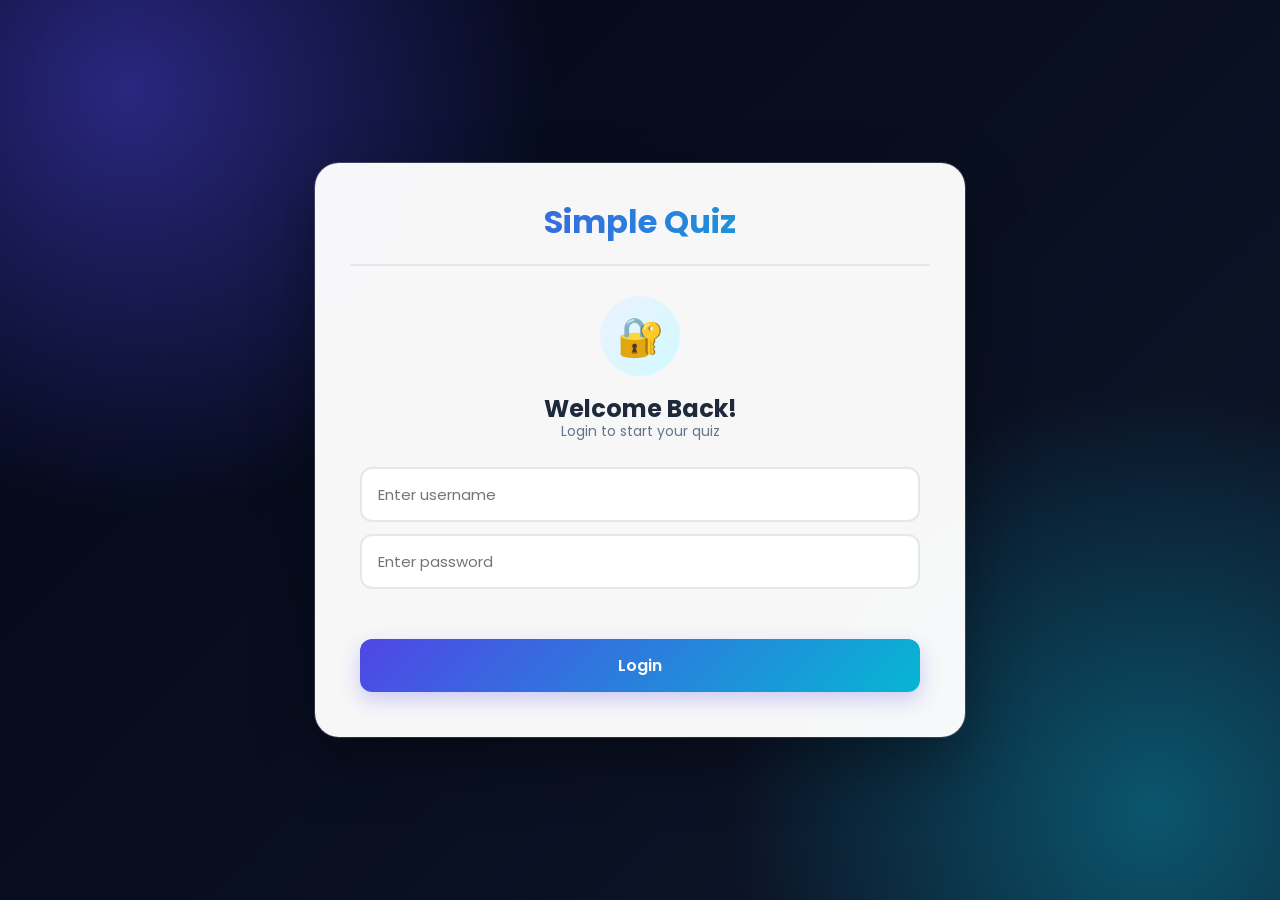
==== quiz.html @ 86ed5920 "Add files via upload" ====
<!DOCTYPE html>
<html lang="en">

<head>

    <meta charset="UTF-8">

    <meta
        name="viewport"
        content="width=device-width, initial-scale=1.0"
    >

    <meta
        name="theme-color"
        content="#4f46e5"
    >

    <title>Simple Quiz - Quiz</title>

    <link rel="stylesheet" href="style.css">

</head>

<body>

    <main class="app">

        <h1>Simple Quiz</h1>

        <div class="quiz">

            <div class="quiz-top">

                <span id="subject-name">
                    Quiz
                </span>

                <div id="timer">
                    ⏱ 15 sec
                </div>

            </div>

            <h2 id="question">
                Question goes here
            </h2>

            <div id="answer-buttons"></div>

            <button id="next-btn">
                Next
            </button>

            <button id="back-subject-btn">
                Back to Subjects
            </button>

        </div>

    </main>

    <script src="scripts.js"></script>

</body>

</html>
---- style.css ----
@import url('https://fonts.googleapis.com/css2?family=Poppins:wght@400;500;600;700&display=swap');

* {
    margin: 0;
    padding: 0;
    box-sizing: border-box;
}

html {
    scroll-behavior: smooth;
}

body {
    min-height: 100vh;

    display: flex;
    justify-content: center;
    align-items: center;

    padding: 20px;

    font-family: 'Poppins', sans-serif;

    background:
        radial-gradient(
            circle at 10% 10%,
            rgba(79, 70, 229, 0.5),
            transparent 30%
        ),
        radial-gradient(
            circle at 90% 90%,
            rgba(6, 182, 212, 0.4),
            transparent 30%
        ),
        linear-gradient(
            135deg,
            #020617,
            #0f172a
        );

    color: #1e293b;
}


/* ======================================================
   MAIN APP
====================================================== */

.app {
    width: 100%;
    max-width: 650px;

    padding: 35px;

    background: rgba(255, 255, 255, 0.97);

    border-radius: 24px;

    box-shadow:
        0 25px 60px rgba(0, 0, 0, 0.35),
        0 0 0 1px rgba(255, 255, 255, 0.2);

    backdrop-filter: blur(15px);

    animation: appAppear 0.6s ease;
}

@keyframes appAppear {

    from {
        opacity: 0;
        transform: translateY(25px) scale(0.97);
    }

    to {
        opacity: 1;
        transform: translateY(0) scale(1);
    }
}


/* ======================================================
   HEADER
====================================================== */

.app h1 {
    font-size: 32px;
    font-weight: 700;

    text-align: center;

    background: linear-gradient(
        90deg,
        #4f46e5,
        #06b6d4
    );

    background-clip: text;
    -webkit-background-clip: text;
    -webkit-text-fill-color: transparent;

    padding-bottom: 18px;

    border-bottom: 2px solid #e2e8f0;
}


/* ======================================================
   SUBTITLE
====================================================== */

.subtitle {
    text-align: center;

    color: #64748b;

    font-size: 14px;

    margin-top: -10px;
    margin-bottom: 25px;
}


/* ======================================================
   LOGIN
====================================================== */

#login-container {
    padding: 30px 10px 10px;

    text-align: center;
}

.login-icon {
    width: 80px;
    height: 80px;

    display: flex;
    align-items: center;
    justify-content: center;

    margin: 0 auto 15px;

    border-radius: 50%;

    background: linear-gradient(
        135deg,
        #eef2ff,
        #cffafe
    );

    font-size: 38px;

    animation: loginAppear 0.6s ease;
}

@keyframes loginAppear {

    from {
        opacity: 0;
        transform: scale(0.8);
    }

    to {
        opacity: 1;
        transform: scale(1);
    }
}

#login-container h2 {
    color: #1e293b;

    font-size: 24px;

    margin-bottom: 5px;
}

#username,
#password {
    display: block;

    width: 100%;

    padding: 14px 16px;

    margin: 12px 0;

    border: 2px solid #e2e8f0;

    border-radius: 12px;

    outline: none;

    font-family: inherit;

    font-size: 15px;

    color: #334155;

    transition: 0.25s ease;
}

#username:focus,
#password:focus {
    border-color: #6366f1;

    box-shadow:
        0 0 0 4px rgba(99, 102, 241, 0.1);
}

#login-btn {
    width: 100%;

    border: none;

    border-radius: 12px;

    padding: 14px;

    margin-top: 10px;

    color: white;

    font-family: inherit;

    font-size: 16px;

    font-weight: 600;

    cursor: pointer;

    background: linear-gradient(
        135deg,
        #4f46e5,
        #06b6d4
    );

    box-shadow:
        0 8px 20px rgba(79, 70, 229, 0.25);

    transition: 0.25s ease;
}

#login-btn:hover {
    transform: translateY(-2px);

    box-shadow:
        0 12px 25px rgba(79, 70, 229, 0.35);
}

#login-btn:active {
    transform: scale(0.98);
}

#login-error {
    min-height: 20px;

    color: #dc2626;

    font-size: 13px;

    margin: 8px 0;
}


/* ======================================================
   SUBJECTS
====================================================== */

#subject-container {
    padding: 25px 0 5px;
}

.subject-header {
    text-align: center;
}

.subject-icon {
    width: 75px;
    height: 75px;

    display: flex;
    align-items: center;
    justify-content: center;

    margin: 0 auto 15px;

    border-radius: 50%;

    background: linear-gradient(
        135deg,
        #eef2ff,
        #cffafe
    );

    font-size: 36px;
}

#subject-container h2 {
    font-size: 22px;

    color: #334155;

    margin-bottom: 10px;
}

.subject-btn {
    position: relative;

    display: block;

    width: 100%;

    border: none;

    border-radius: 14px;

    padding: 17px 20px;

    margin: 14px 0;

    font-family: inherit;

    font-size: 16px;

    font-weight: 600;

    text-align: left;

    color: white;

    background: linear-gradient(
        135deg,
        #4f46e5,
        #06b6d4
    );

    cursor: pointer;

    box-shadow:
        0 8px 20px rgba(79, 70, 229, 0.25);

    transition: all 0.25s ease;
}

.subject-btn::after {
    content: "→";

    position: absolute;

    right: 20px;

    font-size: 20px;

    opacity: 0;

    transition: 0.25s;
}

.subject-btn:hover {
    transform: translateY(-3px);

    box-shadow:
        0 12px 25px rgba(79, 70, 229, 0.35);
}

.subject-btn:hover::after {
    opacity: 1;
}

.subject-btn:active {
    transform: scale(0.98);
}


/* ======================================================
   QUIZ
====================================================== */

.quiz {
    padding: 25px 0 5px;
}

.quiz-top {
    display: flex;

    align-items: center;

    justify-content: space-between;

    gap: 15px;

    margin-bottom: 15px;
}

#subject-name {
    color: #6366f1;

    font-size: 14px;

    font-weight: 700;

    background: #eef2ff;

    padding: 7px 12px;

    border-radius: 50px;
}

.quiz h2 {
    font-size: 20px;

    line-height: 1.5;

    color: #1e293b;

    margin: 18px 0 20px;
}


/* ======================================================
   TIMER
====================================================== */

#timer {
    display: inline-flex;

    align-items: center;

    justify-content: center;

    padding: 7px 14px;

    border-radius: 50px;

    background: #eef2ff;

    color: #4f46e5;

    font-size: 14px;

    font-weight: 600;

    white-space: nowrap;

    box-shadow:
        inset 0 0 0 1px #c7d2fe;

    transition: 0.3s;
}

.timer-warning {
    color: #dc2626 !important;

    background: #fee2e2 !important;

    box-shadow:
        inset 0 0 0 1px #fecaca !important;

    animation: timerPulse 0.8s infinite;
}

@keyframes timerPulse {

    50% {
        transform: scale(1.05);
    }
}


/* ======================================================
   ANSWERS
====================================================== */

#answer-buttons {
    display: flex;

    flex-direction: column;

    gap: 12px;
}

.btn {
    width: 100%;

    background: #ffffff;

    color: #334155;

    font-family: inherit;

    font-size: 15px;

    font-weight: 500;

    border: 2px solid #e2e8f0;

    padding: 14px 16px;

    text-align: left;

    border-radius: 12px;

    cursor: pointer;

    transition: all 0.25s ease;
}

.btn:hover:not(:disabled) {
    border-color: #6366f1;

    background: #f5f7ff;

    transform: translateX(5px);

    box-shadow:
        0 5px 15px rgba(99, 102, 241, 0.12);
}

.btn:active:not(:disabled) {
    transform: scale(0.99);
}

.btn:disabled {
    cursor: not-allowed;
}


/* ======================================================
   CORRECT / WRONG
====================================================== */

.btn.correct {
    background: #dcfce7;

    color: #166534;

    border-color: #22c55e;

    animation: correctAnswer 0.35s ease;
}

.btn.incorrect {
    background: #fee2e2;

    color: #991b1b;

    border-color: #ef4444;

    animation: wrongAnswer 0.35s ease;
}

@keyframes correctAnswer {

    0% {
        transform: scale(1);
    }

    50% {
        transform: scale(1.02);
    }

    100% {
        transform: scale(1);
    }
}

@keyframes wrongAnswer {

    0%,
    100% {
        transform: translateX(0);
    }

    25% {
        transform: translateX(-5px);
    }

    75% {
        transform: translateX(5px);
    }
}


/* ======================================================
   BUTTONS
====================================================== */

#next-btn,
#back-subject-btn {
    width: 100%;

    border: none;

    border-radius: 12px;

    padding: 13px;

    margin-top: 15px;

    font-family: inherit;

    font-size: 15px;

    font-weight: 600;

    cursor: pointer;

    transition: all 0.25s ease;
}

#next-btn {
    display: none;

    color: white;

    background: linear-gradient(
        135deg,
        #4f46e5,
        #06b6d4
    );

    box-shadow:
        0 8px 20px rgba(79, 70, 229, 0.3);
}

#next-btn:hover {
    transform: translateY(-2px);
}

#back-subject-btn {
    color: #475569;

    background: white;

    border: 2px solid #e2e8f0;
}

#back-subject-btn:hover {
    color: #4f46e5;

    border-color: #6366f1;
}


/* ======================================================
   LOGOUT
====================================================== */

#logout-btn {
    width: 100%;

    border: 2px solid #e2e8f0;

    border-radius: 12px;

    padding: 12px;

    margin-top: 20px;

    background: white;

    color: #475569;

    font-family: inherit;

    font-size: 14px;

    font-weight: 600;

    cursor: pointer;

    transition: 0.25s ease;
}

#logout-btn:hover {
    border-color: #6366f1;

    color: #4f46e5;
}


/* ======================================================
   SCORE CARD
====================================================== */

#question {
    text-align: left;
}

.score-card {
    text-align: center;

    padding: 25px 10px;
}

.score-icon {
    width: 80px;
    height: 80px;

    display: flex;

    justify-content: center;

    align-items: center;

    margin: 0 auto 15px;

    border-radius: 50%;

    background: linear-gradient(
        135deg,
        #eef2ff,
        #cffafe
    );

    font-size: 40px;

    animation: trophy 0.8s ease;
}

@keyframes trophy {

    0% {
        transform: scale(0);
    }

    70% {
        transform: scale(1.15);
    }

    100% {
        transform: scale(1);
    }
}

.score-card h2 {
    text-align: center;

    font-size: 22px;

    margin: 10px 0;

    color: #1e293b;
}

.score-number {
    font-size: 55px;

    font-weight: 700;

    background: linear-gradient(
        90deg,
        #4f46e5,
        #06b6d4
    );

    background-clip: text;

    -webkit-background-clip: text;

    -webkit-text-fill-color: transparent;

    margin: 10px 0;
}

.score-number span {
    font-size: 25px;

    color: #94a3b8;

    -webkit-text-fill-color: #94a3b8;
}

.score-card p {
    color: #64748b;

    font-size: 14px;
}


/* ======================================================
   TABLET
====================================================== */

@media (max-width: 768px) {

    body {
        padding: 15px;
    }

    .app {
        max-width: 600px;

        padding: 28px;
    }
}


/* ======================================================
   MOBILE
====================================================== */

@media (max-width: 600px) {

    body {
        min-height: 100dvh;

        padding: 10px;

        align-items: flex-start;
    }

    .app {
        width: 100%;

        margin: auto 0;

        padding: 22px 17px;

        border-radius: 20px;
    }

    .app h1 {
        font-size: 26px;

        padding-bottom: 14px;
    }

    .subtitle {
        font-size: 13px;

        margin-bottom: 20px;
    }

    #login-container {
        padding: 25px 3px 5px;
    }

    .login-icon,
    .subject-icon {
        width: 70px;
        height: 70px;

        font-size: 32px;
    }

    #login-container h2 {
        font-size: 21px;
    }

    #username,
    #password {
        padding: 13px;

        font-size: 14px;
    }

    .subject-btn {
        padding: 16px;

        font-size: 15px;

        margin: 12px 0;
    }

    .quiz {
        padding-top: 18px;
    }

    .quiz-top {
        align-items: flex-start;

        flex-direction: column;

        gap: 10px;
    }

    #subject-name {
        font-size: 12px;
    }

    #timer {
        font-size: 13px;

        padding: 7px 12px;
    }

    .quiz h2 {
        font-size: 18px;

        line-height: 1.45;

        margin: 15px 0;
    }

    .btn {
        padding: 13px;

        font-size: 14px;
    }

    #next-btn,
    #back-subject-btn {
        padding: 13px;
    }

    .score-card {
        padding: 20px 5px;
    }

    .score-icon {
        width: 70px;
        height: 70px;

        font-size: 34px;
    }

    .score-card h2 {
        font-size: 20px;
    }

    .score-number {
        font-size: 48px;
    }

    .score-number span {
        font-size: 22px;
    }
}


/* ======================================================
   VERY SMALL PHONES
====================================================== */

@media (max-width: 380px) {

    body {
        padding: 7px;
    }

    .app {
        padding: 18px 14px;

        border-radius: 17px;
    }

    .app h1 {
        font-size: 23px;
    }

    .quiz h2 {
        font-size: 17px;
    }

    .btn {
        font-size: 13px;

        padding: 12px;
    }

    .subject-btn {
        font-size: 14px;
    }
}
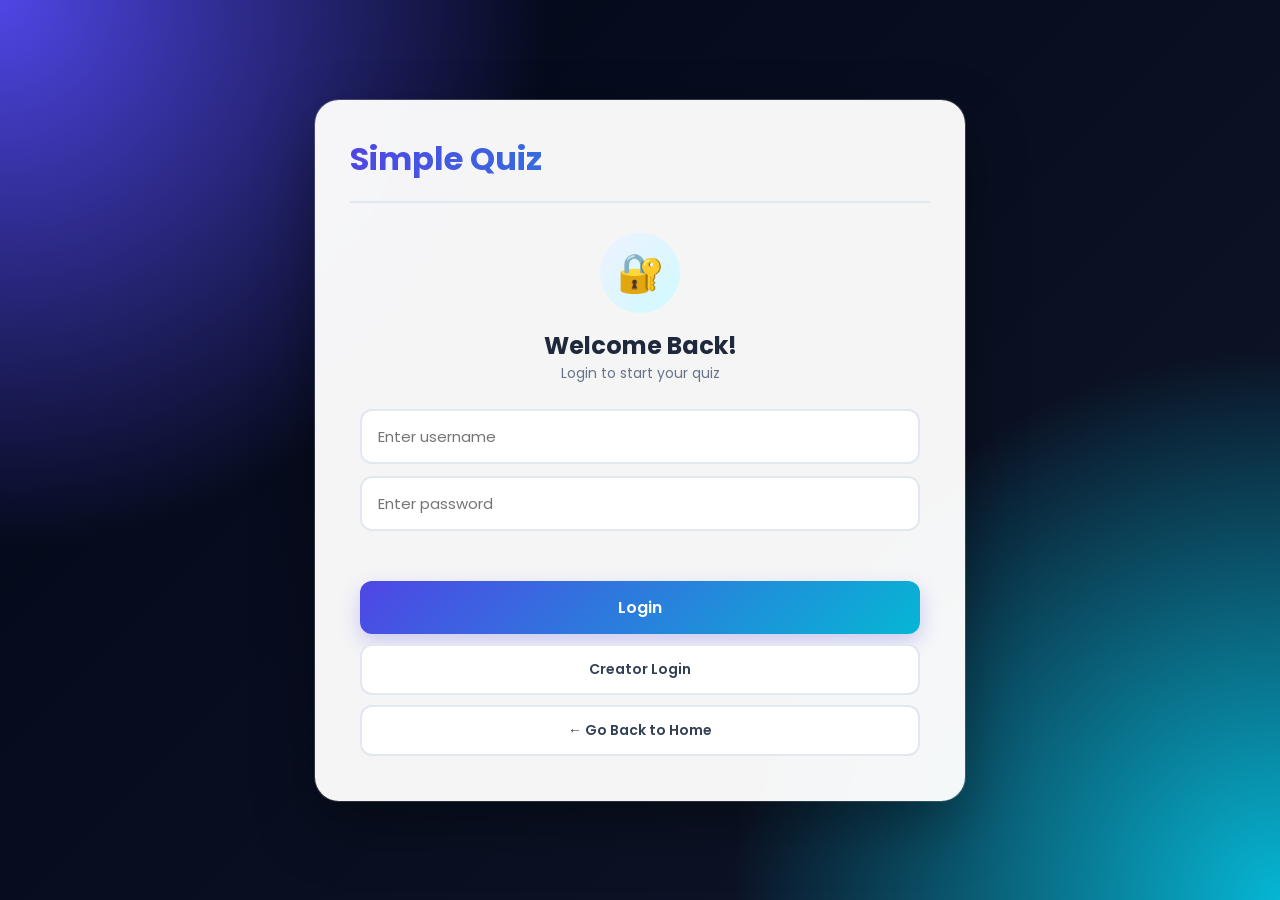
==== commit aea26f66: "updated homepage and login page" ====
--- a/quiz.html
+++ b/quiz.html
@@ -5,15 +5,8 @@
 
     <meta charset="UTF-8">
 
-    <meta
-        name="viewport"
-        content="width=device-width, initial-scale=1.0"
-    >
-
-    <meta
-        name="theme-color"
-        content="#4f46e5"
-    >
+    <meta name="viewport"
+        content="width=device-width, initial-scale=1.0">
 
     <title>Simple Quiz - Quiz</title>
 
@@ -23,9 +16,10 @@
 
 <body>
 
-    <main class="app">
+    <div class="app">
 
         <h1>Simple Quiz</h1>
+
 
         <div class="quiz">
 
@@ -36,28 +30,33 @@
                 </span>
 
                 <div id="timer">
-                    ⏱ 15 sec
+                    ⏱ Time: 15
                 </div>
 
             </div>
+
 
             <h2 id="question">
                 Question goes here
             </h2>
 
+
             <div id="answer-buttons"></div>
+
 
             <button id="next-btn">
                 Next
             </button>
 
+
             <button id="back-subject-btn">
-                Back to Subjects
+                ← Back to Subjects
             </button>
 
         </div>
 
-    </main>
+    </div>
+
 
     <script src="scripts.js"></script>
 
--- a/style.css
+++ b/style.css
@@ -1,14 +1,14 @@
 @import url('https://fonts.googleapis.com/css2?family=Poppins:wght@400;500;600;700&display=swap');
+
 
 * {
     margin: 0;
     padding: 0;
     box-sizing: border-box;
-}
-
-html {
-    scroll-behavior: smooth;
-}
+
+    font-family: 'Poppins', sans-serif;
+}
+
 
 body {
     min-height: 100vh;
@@ -19,19 +19,19 @@
 
     padding: 20px;
 
-    font-family: 'Poppins', sans-serif;
-
     background:
         radial-gradient(
-            circle at 10% 10%,
-            rgba(79, 70, 229, 0.5),
-            transparent 30%
+            circle at top left,
+            #4f46e5 0%,
+            transparent 35%
         ),
+
         radial-gradient(
-            circle at 90% 90%,
-            rgba(6, 182, 212, 0.4),
-            transparent 30%
+            circle at bottom right,
+            #06b6d4 0%,
+            transparent 35%
         ),
+
         linear-gradient(
             135deg,
             #020617,
@@ -47,35 +47,65 @@
 ====================================================== */
 
 .app {
+
+    background: rgba(
+        255,
+        255,
+        255,
+        0.96
+    );
+
     width: 100%;
+
     max-width: 650px;
 
     padding: 35px;
 
-    background: rgba(255, 255, 255, 0.97);
-
     border-radius: 24px;
 
     box-shadow:
-        0 25px 60px rgba(0, 0, 0, 0.35),
-        0 0 0 1px rgba(255, 255, 255, 0.2);
+        0 25px 60px rgba(
+            0,
+            0,
+            0,
+            0.35
+        ),
+
+        0 0 0 1px rgba(
+            255,
+            255,
+            255,
+            0.2
+        );
 
     backdrop-filter: blur(15px);
 
     animation: appAppear 0.6s ease;
 }
 
+
 @keyframes appAppear {
 
     from {
+
         opacity: 0;
-        transform: translateY(25px) scale(0.97);
+
+        transform:
+            translateY(25px)
+            scale(0.97);
+
     }
 
     to {
+
         opacity: 1;
-        transform: translateY(0) scale(1);
-    }
+
+        transform:
+            translateY(0)
+            scale(1);
+
+    }
+
 }
 
 
@@ -84,40 +114,376 @@
 ====================================================== */
 
 .app h1 {
+
     font-size: 32px;
+
     font-weight: 700;
 
+    background:
+        linear-gradient(
+            90deg,
+            #4f46e5,
+            #06b6d4
+        );
+
+    background-clip: text;
+
+    -webkit-background-clip: text;
+
+    -webkit-text-fill-color: transparent;
+
+    padding-bottom: 18px;
+
+    border-bottom:
+        2px solid #e2e8f0;
+}
+
+
+/* ======================================================
+   HOME PAGE
+====================================================== */
+
+.home-page {
+
+    width: 100%;
+
+    min-height: 100vh;
+
+    color: white;
+}
+
+
+/* HOME HEADER */
+
+.home-header {
+
+    width: 100%;
+
+    padding: 25px 5%;
+
+    display: flex;
+
+    justify-content: space-between;
+
+    align-items: center;
+}
+
+
+.logo {
+
+    font-size: 27px;
+
+    font-weight: 700;
+
+    background:
+        linear-gradient(
+            90deg,
+            #818cf8,
+            #22d3ee
+        );
+
+    background-clip: text;
+
+    -webkit-background-clip: text;
+
+    -webkit-text-fill-color: transparent;
+}
+
+
+.login-top-btn {
+
+    border: none;
+
+    padding: 11px 25px;
+
+    border-radius: 10px;
+
+    background: white;
+
+    color: #4f46e5;
+
+    font-size: 15px;
+
+    font-weight: 600;
+
+    cursor: pointer;
+
+    transition: 0.25s;
+}
+
+
+.login-top-btn:hover {
+
+    transform: translateY(-2px);
+
+    box-shadow:
+        0 8px 20px
+        rgba(0, 0, 0, 0.25);
+}
+
+
+/* HERO */
+
+.hero-section {
+
+    max-width: 1100px;
+
+    margin: auto;
+
+    padding:
+        60px 25px
+        80px;
+
     text-align: center;
-
-    background: linear-gradient(
-        90deg,
-        #4f46e5,
-        #06b6d4
-    );
+}
+
+
+.hero-content {
+
+    max-width: 750px;
+
+    margin: auto;
+}
+
+
+.home-icon {
+
+    width: 90px;
+
+    height: 90px;
+
+    display: flex;
+
+    align-items: center;
+
+    justify-content: center;
+
+    margin: 0 auto 25px;
+
+    border-radius: 50%;
+
+    background:
+        rgba(
+            255,
+            255,
+            255,
+            0.12
+        );
+
+    font-size: 45px;
+
+    box-shadow:
+        0 10px 30px
+        rgba(0, 0, 0, 0.2);
+}
+
+
+.hero-content h1 {
+
+    font-size: 48px;
+
+    margin-bottom: 20px;
+}
+
+
+.hero-content h1 span {
+
+    background:
+        linear-gradient(
+            90deg,
+            #818cf8,
+            #22d3ee
+        );
 
     background-clip: text;
+
     -webkit-background-clip: text;
+
     -webkit-text-fill-color: transparent;
-
-    padding-bottom: 18px;
-
-    border-bottom: 2px solid #e2e8f0;
+}
+
+
+.hero-content > p {
+
+    color: #cbd5e1;
+
+    line-height: 1.8;
+
+    font-size: 17px;
+
+    max-width: 650px;
+
+    margin:
+        0 auto
+        30px;
+}
+
+
+.start-btn {
+
+    border: none;
+
+    padding:
+        15px 35px;
+
+    border-radius: 12px;
+
+    color: white;
+
+    background:
+        linear-gradient(
+            135deg,
+            #4f46e5,
+            #06b6d4
+        );
+
+    font-size: 16px;
+
+    font-weight: 600;
+
+    cursor: pointer;
+
+    box-shadow:
+        0 10px 25px
+        rgba(
+            79,
+            70,
+            229,
+            0.35
+        );
+
+    transition: 0.25s;
+}
+
+
+.start-btn:hover {
+
+    transform:
+        translateY(-3px);
+
+    box-shadow:
+        0 15px 30px
+        rgba(
+            79,
+            70,
+            229,
+            0.45
+        );
 }
 
 
 /* ======================================================
-   SUBTITLE
+   ABOUT
 ====================================================== */
 
-.subtitle {
-    text-align: center;
-
-    color: #64748b;
-
-    font-size: 14px;
-
-    margin-top: -10px;
-    margin-bottom: 25px;
+.about-section {
+
+    margin-top: 100px;
+}
+
+
+.about-section h2 {
+
+    font-size: 30px;
+
+    margin-bottom: 15px;
+}
+
+
+.about-section > p {
+
+    color: #cbd5e1;
+
+    max-width: 700px;
+
+    margin:
+        0 auto 40px;
+
+    line-height: 1.8;
+}
+
+
+.features {
+
+    display: grid;
+
+    grid-template-columns:
+        repeat(
+            3,
+            1fr
+        );
+
+    gap: 20px;
+}
+
+
+.feature-card {
+
+    padding: 25px;
+
+    border-radius: 18px;
+
+    background:
+        rgba(
+            255,
+            255,
+            255,
+            0.08
+        );
+
+    border:
+        1px solid
+        rgba(
+            255,
+            255,
+            255,
+            0.1
+        );
+
+    backdrop-filter: blur(10px);
+
+    transition: 0.25s;
+}
+
+
+.feature-card:hover {
+
+    transform:
+        translateY(-5px);
+
+    background:
+        rgba(
+            255,
+            255,
+            255,
+            0.12
+        );
+}
+
+
+.feature-card > div {
+
+    font-size: 35px;
+
+    margin-bottom: 12px;
+}
+
+
+.feature-card h3 {
+
+    font-size: 17px;
+
+    margin-bottom: 10px;
+}
+
+
+.feature-card p {
+
+    color: #cbd5e1;
+
+    font-size: 13px;
+
+    line-height: 1.7;
 }
 
 
@@ -126,89 +492,140 @@
 ====================================================== */
 
 #login-container {
-    padding: 30px 10px 10px;
+
+    padding:
+        30px 10px 10px;
 
     text-align: center;
 }
 
+
 .login-icon {
+
     width: 80px;
+
     height: 80px;
 
     display: flex;
+
     align-items: center;
+
     justify-content: center;
 
-    margin: 0 auto 15px;
+    margin:
+        0 auto 15px;
 
     border-radius: 50%;
 
-    background: linear-gradient(
-        135deg,
-        #eef2ff,
-        #cffafe
-    );
+    background:
+        linear-gradient(
+            135deg,
+            #eef2ff,
+            #cffafe
+        );
 
     font-size: 38px;
 
-    animation: loginAppear 0.6s ease;
-}
+    animation:
+        loginAppear
+        0.6s ease;
+}
+
 
 @keyframes loginAppear {
 
     from {
+
         opacity: 0;
-        transform: scale(0.8);
+
+        transform:
+            scale(0.8);
+
     }
 
     to {
+
         opacity: 1;
-        transform: scale(1);
-    }
-}
+
+        transform:
+            scale(1);
+
+    }
+
+}
+
 
 #login-container h2 {
+
     color: #1e293b;
 
     font-size: 24px;
 
     margin-bottom: 5px;
 }
+
+
+.subtitle {
+
+    text-align: center;
+
+    color: #64748b;
+
+    font-size: 14px;
+
+    margin-top: -5px;
+
+    margin-bottom: 25px;
+}
+
 
 #username,
 #password {
+
     display: block;
 
     width: 100%;
 
-    padding: 14px 16px;
-
-    margin: 12px 0;
-
-    border: 2px solid #e2e8f0;
+    padding:
+        14px 16px;
+
+    margin:
+        12px 0;
+
+    border:
+        2px solid #e2e8f0;
 
     border-radius: 12px;
 
     outline: none;
 
-    font-family: inherit;
-
     font-size: 15px;
 
     color: #334155;
 
     transition: 0.25s ease;
 }
+
 
 #username:focus,
 #password:focus {
-    border-color: #6366f1;
+
+    border-color:
+        #6366f1;
 
     box-shadow:
-        0 0 0 4px rgba(99, 102, 241, 0.1);
-}
+        0 0 0 4px
+        rgba(
+            99,
+            102,
+            241,
+            0.10
+        );
+}
+
 
 #login-btn {
+
     width: 100%;
 
     border: none;
@@ -221,38 +638,104 @@
 
     color: white;
 
-    font-family: inherit;
-
     font-size: 16px;
 
     font-weight: 600;
 
     cursor: pointer;
 
-    background: linear-gradient(
-        135deg,
-        #4f46e5,
-        #06b6d4
-    );
+    background:
+        linear-gradient(
+            135deg,
+            #4f46e5,
+            #06b6d4
+        );
 
     box-shadow:
-        0 8px 20px rgba(79, 70, 229, 0.25);
+        0 8px 20px
+        rgba(
+            79,
+            70,
+            229,
+            0.25
+        );
 
     transition: 0.25s ease;
 }
 
+
 #login-btn:hover {
-    transform: translateY(-2px);
+
+    transform:
+        translateY(-2px);
 
     box-shadow:
-        0 12px 25px rgba(79, 70, 229, 0.35);
-}
-
-#login-btn:active {
-    transform: scale(0.98);
-}
+        0 12px 25px
+        rgba(
+            79,
+            70,
+            229,
+            0.35
+        );
+}
+
+
+#creator-btn,
+#home-btn {
+
+    width: 100%;
+
+    border:
+        2px solid #e2e8f0;
+
+    border-radius: 12px;
+
+    padding: 13px;
+
+    margin-top: 10px;
+
+    background: white;
+
+    color: #334155;
+
+    font-size: 14px;
+
+    font-weight: 600;
+
+    cursor: pointer;
+
+    transition: 0.25s;
+}
+
+
+#creator-btn:hover {
+
+    border-color:
+        #06b6d4;
+
+    color:
+        #0891b2;
+
+    background:
+        #ecfeff;
+}
+
+
+#home-btn:hover {
+
+    border-color:
+        #6366f1;
+
+    color:
+        #4f46e5;
+
+    background:
+        #f5f7ff;
+}
+
 
 #login-error {
+
     min-height: 20px;
 
     color: #dc2626;
@@ -264,47 +747,42 @@
 
 
 /* ======================================================
-   SUBJECTS
+   SUBJECT SELECTION
 ====================================================== */
 
 #subject-container {
-    padding: 25px 0 5px;
-}
-
-.subject-header {
+
+    padding:
+        25px 0 5px;
+}
+
+
+#subject-container h2 {
+
     text-align: center;
-}
+
+    font-size: 20px;
+
+    font-weight: 600;
+
+    color: #334155;
+
+    margin-bottom: 25px;
+}
+
 
 .subject-icon {
-    width: 75px;
-    height: 75px;
-
-    display: flex;
-    align-items: center;
-    justify-content: center;
-
-    margin: 0 auto 15px;
-
-    border-radius: 50%;
-
-    background: linear-gradient(
-        135deg,
-        #eef2ff,
-        #cffafe
-    );
-
-    font-size: 36px;
-}
-
-#subject-container h2 {
-    font-size: 22px;
-
-    color: #334155;
-
-    margin-bottom: 10px;
-}
+
+    text-align: center;
+
+    font-size: 40px;
+
+    margin-bottom: 8px;
+}
+
 
 .subject-btn {
+
     position: relative;
 
     display: block;
@@ -315,61 +793,102 @@
 
     border-radius: 14px;
 
-    padding: 17px 20px;
-
-    margin: 14px 0;
-
-    font-family: inherit;
+    padding:
+        17px 20px;
+
+    margin:
+        14px 0;
 
     font-size: 16px;
 
     font-weight: 600;
 
-    text-align: left;
-
     color: white;
 
-    background: linear-gradient(
-        135deg,
-        #4f46e5,
-        #06b6d4
-    );
+    background:
+        linear-gradient(
+            135deg,
+            #4f46e5,
+            #06b6d4
+        );
 
     cursor: pointer;
 
     box-shadow:
-        0 8px 20px rgba(79, 70, 229, 0.25);
-
-    transition: all 0.25s ease;
-}
-
-.subject-btn::after {
-    content: "→";
-
-    position: absolute;
-
-    right: 20px;
-
-    font-size: 20px;
-
-    opacity: 0;
-
-    transition: 0.25s;
-}
+        0 8px 20px
+        rgba(
+            79,
+            70,
+            229,
+            0.25
+        );
+
+    transition:
+        all 0.25s ease;
+}
+
 
 .subject-btn:hover {
-    transform: translateY(-3px);
+
+    transform:
+        translateY(-3px);
 
     box-shadow:
-        0 12px 25px rgba(79, 70, 229, 0.35);
-}
-
-.subject-btn:hover::after {
-    opacity: 1;
-}
+        0 12px 25px
+        rgba(
+            79,
+            70,
+            229,
+            0.35
+        );
+}
+
 
 .subject-btn:active {
-    transform: scale(0.98);
+
+    transform:
+        scale(0.98);
+}
+
+
+/* ======================================================
+   LOGOUT
+====================================================== */
+
+#logout-btn {
+
+    width: 100%;
+
+    border:
+        2px solid #e2e8f0;
+
+    border-radius: 12px;
+
+    padding: 12px;
+
+    margin-top: 10px;
+
+    background: white;
+
+    color: #475569;
+
+    font-size: 14px;
+
+    font-weight: 600;
+
+    cursor: pointer;
+
+    transition: 0.25s ease;
+}
+
+
+#logout-btn:hover {
+
+    border-color:
+        #6366f1;
+
+    color:
+        #4f46e5;
 }
 
 
@@ -378,422 +897,423 @@
 ====================================================== */
 
 .quiz {
-    padding: 25px 0 5px;
-}
+
+    padding:
+        25px 0 5px;
+}
+
 
 .quiz-top {
+
     display: flex;
 
     align-items: center;
 
     justify-content: space-between;
 
-    gap: 15px;
-
-    margin-bottom: 15px;
-}
-
-#subject-name {
-    color: #6366f1;
+    color: #4f46e5;
+
+    font-weight: 600;
+}
+
+
+.quiz h2 {
+
+    font-size: 20px;
+
+    line-height: 1.5;
+
+    color: #1e293b;
+
+    margin:
+        18px 0 20px;
+}
+
+
+/* TIMER */
+
+#timer {
+
+    display: inline-flex;
+
+    align-items: center;
+
+    padding:
+        7px 14px;
+
+    border-radius: 50px;
+
+    background:
+        #eef2ff;
+
+    color:
+        #4f46e5;
 
     font-size: 14px;
 
+    font-weight: 600;
+
+    box-shadow:
+        inset
+        0 0 0 1px
+        #c7d2fe;
+}
+
+
+/* ANSWERS */
+
+.btn {
+
+    display: block;
+
+    width: 100%;
+
+    background: #ffffff;
+
+    color: #334155;
+
+    font-size: 15px;
+
+    font-weight: 500;
+
+    border:
+        2px solid #e2e8f0;
+
+    padding:
+        14px 16px;
+
+    margin:
+        12px 0;
+
+    text-align: left;
+
+    border-radius: 12px;
+
+    cursor: pointer;
+
+    transition:
+        all 0.25s ease;
+}
+
+
+.btn:hover:not([disabled]) {
+
+    border-color:
+        #6366f1;
+
+    background:
+        #f5f7ff;
+
+    transform:
+        translateX(5px);
+}
+
+
+.btn:disabled {
+
+    cursor:
+        not-allowed;
+}
+
+
+.btn.correct {
+
+    background:
+        #dcfce7;
+
+    color:
+        #166534;
+
+    border-color:
+        #22c55e;
+}
+
+
+.btn.incorrect {
+
+    background:
+        #fee2e2;
+
+    color:
+        #991b1b;
+
+    border-color:
+        #ef4444;
+}
+
+
+/* NEXT */
+
+#next-btn {
+
+    background:
+        linear-gradient(
+            135deg,
+            #4f46e5,
+            #06b6d4
+        );
+
+    color: white;
+
+    font-size: 15px;
+
+    font-weight: 600;
+
+    width: 150px;
+
+    border: none;
+
+    padding: 13px;
+
+    margin:
+        25px auto 0;
+
+    border-radius: 12px;
+
+    cursor: pointer;
+
+    display: none;
+
+    box-shadow:
+        0 8px 20px
+        rgba(
+            79,
+            70,
+            229,
+            0.3
+        );
+
+    transition: 0.25s;
+}
+
+
+#next-btn:hover {
+
+    transform:
+        translateY(-2px);
+}
+
+
+/* BACK BUTTON */
+
+#back-subject-btn {
+
+    display: block;
+
+    margin:
+        15px auto 0;
+
+    padding:
+        12px 22px;
+
+    border: none;
+
+    border-radius: 12px;
+
+    background:
+        linear-gradient(
+            135deg,
+            #64748b,
+            #475569
+        );
+
+    color: white;
+
+    font-size: 14px;
+
+    font-weight: 600;
+
+    cursor: pointer;
+
+    transition:
+        all 0.25s ease;
+}
+
+
+#back-subject-btn:hover {
+
+    transform:
+        translateY(-2px);
+}
+
+
+/* ======================================================
+   SCORE
+====================================================== */
+
+.score-card {
+
+    text-align: center;
+
+    padding:
+        25px 10px;
+}
+
+
+.score-icon {
+
+    width: 80px;
+
+    height: 80px;
+
+    display: flex;
+
+    justify-content: center;
+
+    align-items: center;
+
+    margin:
+        0 auto 15px;
+
+    border-radius: 50%;
+
+    background:
+        linear-gradient(
+            135deg,
+            #eef2ff,
+            #cffafe
+        );
+
+    font-size: 40px;
+}
+
+
+.score-card h2 {
+
+    text-align: center;
+
+    font-size: 22px;
+
+    margin:
+        10px 0;
+
+    color:
+        #1e293b;
+}
+
+
+.score-number {
+
+    font-size: 55px;
+
     font-weight: 700;
 
-    background: #eef2ff;
-
-    padding: 7px 12px;
-
-    border-radius: 50px;
-}
-
-.quiz h2 {
-    font-size: 20px;
-
-    line-height: 1.5;
-
-    color: #1e293b;
-
-    margin: 18px 0 20px;
+    background:
+        linear-gradient(
+            90deg,
+            #4f46e5,
+            #06b6d4
+        );
+
+    background-clip:
+        text;
+
+    -webkit-background-clip:
+        text;
+
+    -webkit-text-fill-color:
+        transparent;
+
+    margin:
+        10px 0;
+}
+
+
+.score-number span {
+
+    font-size: 25px;
+
+    color:
+        #94a3b8;
+
+    -webkit-text-fill-color:
+        #94a3b8;
+}
+
+
+.score-card p {
+
+    color:
+        #64748b;
+
+    font-size: 14px;
 }
 
 
 /* ======================================================
-   TIMER
+   CREATOR RESULTS
 ====================================================== */
 
-#timer {
-    display: inline-flex;
-
-    align-items: center;
-
-    justify-content: center;
-
-    padding: 7px 14px;
-
-    border-radius: 50px;
-
-    background: #eef2ff;
-
-    color: #4f46e5;
-
-    font-size: 14px;
-
-    font-weight: 600;
-
-    white-space: nowrap;
+.user-card {
+
+    background:
+        #ffffff;
+
+    border:
+        2px solid #e2e8f0;
+
+    border-radius:
+        14px;
+
+    padding:
+        18px;
+
+    margin:
+        15px 0;
 
     box-shadow:
-        inset 0 0 0 1px #c7d2fe;
-
-    transition: 0.3s;
-}
-
-.timer-warning {
-    color: #dc2626 !important;
-
-    background: #fee2e2 !important;
+        0 5px 15px
+        rgba(
+            0,
+            0,
+            0,
+            0.08
+        );
+
+    transition:
+        0.25s ease;
+}
+
+
+.user-card:hover {
+
+    transform:
+        translateY(-2px);
 
     box-shadow:
-        inset 0 0 0 1px #fecaca !important;
-
-    animation: timerPulse 0.8s infinite;
-}
-
-@keyframes timerPulse {
-
-    50% {
-        transform: scale(1.05);
-    }
-}
-
-
-/* ======================================================
-   ANSWERS
-====================================================== */
-
-#answer-buttons {
-    display: flex;
-
-    flex-direction: column;
-
-    gap: 12px;
-}
-
-.btn {
-    width: 100%;
-
-    background: #ffffff;
-
-    color: #334155;
-
-    font-family: inherit;
-
-    font-size: 15px;
-
-    font-weight: 500;
-
-    border: 2px solid #e2e8f0;
-
-    padding: 14px 16px;
-
-    text-align: left;
-
-    border-radius: 12px;
-
-    cursor: pointer;
-
-    transition: all 0.25s ease;
-}
-
-.btn:hover:not(:disabled) {
-    border-color: #6366f1;
-
-    background: #f5f7ff;
-
-    transform: translateX(5px);
-
-    box-shadow:
-        0 5px 15px rgba(99, 102, 241, 0.12);
-}
-
-.btn:active:not(:disabled) {
-    transform: scale(0.99);
-}
-
-.btn:disabled {
-    cursor: not-allowed;
-}
-
-
-/* ======================================================
-   CORRECT / WRONG
-====================================================== */
-
-.btn.correct {
-    background: #dcfce7;
-
-    color: #166534;
-
-    border-color: #22c55e;
-
-    animation: correctAnswer 0.35s ease;
-}
-
-.btn.incorrect {
-    background: #fee2e2;
-
-    color: #991b1b;
-
-    border-color: #ef4444;
-
-    animation: wrongAnswer 0.35s ease;
-}
-
-@keyframes correctAnswer {
-
-    0% {
-        transform: scale(1);
-    }
-
-    50% {
-        transform: scale(1.02);
-    }
-
-    100% {
-        transform: scale(1);
-    }
-}
-
-@keyframes wrongAnswer {
-
-    0%,
-    100% {
-        transform: translateX(0);
-    }
-
-    25% {
-        transform: translateX(-5px);
-    }
-
-    75% {
-        transform: translateX(5px);
-    }
-}
-
-
-/* ======================================================
-   BUTTONS
-====================================================== */
-
-#next-btn,
-#back-subject-btn {
-    width: 100%;
-
-    border: none;
-
-    border-radius: 12px;
-
-    padding: 13px;
-
-    margin-top: 15px;
-
-    font-family: inherit;
-
-    font-size: 15px;
-
-    font-weight: 600;
-
-    cursor: pointer;
-
-    transition: all 0.25s ease;
-}
-
-#next-btn {
-    display: none;
-
-    color: white;
-
-    background: linear-gradient(
-        135deg,
-        #4f46e5,
-        #06b6d4
-    );
-
-    box-shadow:
-        0 8px 20px rgba(79, 70, 229, 0.3);
-}
-
-#next-btn:hover {
-    transform: translateY(-2px);
-}
-
-#back-subject-btn {
-    color: #475569;
-
-    background: white;
-
-    border: 2px solid #e2e8f0;
-}
-
-#back-subject-btn:hover {
-    color: #4f46e5;
-
-    border-color: #6366f1;
-}
-
-
-/* ======================================================
-   LOGOUT
-====================================================== */
-
-#logout-btn {
-    width: 100%;
-
-    border: 2px solid #e2e8f0;
-
-    border-radius: 12px;
-
-    padding: 12px;
-
-    margin-top: 20px;
-
-    background: white;
-
-    color: #475569;
-
-    font-family: inherit;
-
-    font-size: 14px;
-
-    font-weight: 600;
-
-    cursor: pointer;
-
-    transition: 0.25s ease;
-}
-
-#logout-btn:hover {
-    border-color: #6366f1;
-
-    color: #4f46e5;
-}
-
-
-/* ======================================================
-   SCORE CARD
-====================================================== */
-
-#question {
-    text-align: left;
-}
-
-.score-card {
-    text-align: center;
-
-    padding: 25px 10px;
-}
-
-.score-icon {
-    width: 80px;
-    height: 80px;
-
-    display: flex;
-
-    justify-content: center;
-
-    align-items: center;
-
-    margin: 0 auto 15px;
-
-    border-radius: 50%;
-
-    background: linear-gradient(
-        135deg,
-        #eef2ff,
-        #cffafe
-    );
-
-    font-size: 40px;
-
-    animation: trophy 0.8s ease;
-}
-
-@keyframes trophy {
-
-    0% {
-        transform: scale(0);
-    }
-
-    70% {
-        transform: scale(1.15);
-    }
-
-    100% {
-        transform: scale(1);
-    }
-}
-
-.score-card h2 {
-    text-align: center;
-
-    font-size: 22px;
-
-    margin: 10px 0;
-
-    color: #1e293b;
-}
-
-.score-number {
-    font-size: 55px;
-
-    font-weight: 700;
-
-    background: linear-gradient(
-        90deg,
-        #4f46e5,
-        #06b6d4
-    );
-
-    background-clip: text;
-
-    -webkit-background-clip: text;
-
-    -webkit-text-fill-color: transparent;
-
-    margin: 10px 0;
-}
-
-.score-number span {
-    font-size: 25px;
-
-    color: #94a3b8;
-
-    -webkit-text-fill-color: #94a3b8;
-}
-
-.score-card p {
-    color: #64748b;
-
-    font-size: 14px;
-}
-
-
-/* ======================================================
-   TABLET
-====================================================== */
-
-@media (max-width: 768px) {
-
-    body {
-        padding: 15px;
-    }
-
-    .app {
-        max-width: 600px;
-
-        padding: 28px;
-    }
+        0 8px 20px
+        rgba(
+            0,
+            0,
+            0,
+            0.12
+        );
+}
+
+
+.user-card h3 {
+
+    color:
+        #4f46e5;
+
+    margin-bottom:
+        10px;
+
+    font-size:
+        18px;
+}
+
+
+.user-card p {
+
+    color:
+        #475569;
+
+    margin:
+        6px 0;
+
+    font-size:
+        14px;
 }
 
 
@@ -801,166 +1321,93 @@
    MOBILE
 ====================================================== */
 
-@media (max-width: 600px) {
+@media (max-width: 700px) {
 
     body {
-        min-height: 100dvh;
-
-        padding: 10px;
-
-        align-items: flex-start;
-    }
+        padding: 12px;
+    }
+
 
     .app {
-        width: 100%;
-
-        margin: auto 0;
-
-        padding: 22px 17px;
-
-        border-radius: 20px;
-    }
+
+        padding:
+            24px 20px;
+
+        border-radius:
+            20px;
+    }
+
 
     .app h1 {
-        font-size: 26px;
-
-        padding-bottom: 14px;
-    }
-
-    .subtitle {
-        font-size: 13px;
-
-        margin-bottom: 20px;
-    }
-
-    #login-container {
-        padding: 25px 3px 5px;
-    }
-
-    .login-icon,
-    .subject-icon {
-        width: 70px;
-        height: 70px;
-
-        font-size: 32px;
-    }
-
-    #login-container h2 {
-        font-size: 21px;
-    }
-
-    #username,
-    #password {
-        padding: 13px;
-
-        font-size: 14px;
-    }
+
+        font-size:
+            26px;
+    }
+
+
+    .hero-content h1 {
+
+        font-size:
+            34px;
+    }
+
+
+    .features {
+
+        grid-template-columns:
+            1fr;
+    }
+
+
+    .home-header {
+
+        padding:
+            20px 15px;
+    }
+
+
+    .logo {
+
+        font-size:
+            22px;
+    }
+
+
+    .hero-section {
+
+        padding:
+            40px 15px;
+    }
+
+
+    .about-section {
+
+        margin-top:
+            70px;
+    }
+
+
+    .quiz h2 {
+
+        font-size:
+            18px;
+    }
+
+
+    .btn {
+
+        padding:
+            13px;
+
+        font-size:
+            14px;
+    }
+
 
     .subject-btn {
-        padding: 16px;
-
-        font-size: 15px;
-
-        margin: 12px 0;
-    }
-
-    .quiz {
-        padding-top: 18px;
-    }
-
-    .quiz-top {
-        align-items: flex-start;
-
-        flex-direction: column;
-
-        gap: 10px;
-    }
-
-    #subject-name {
-        font-size: 12px;
-    }
-
-    #timer {
-        font-size: 13px;
-
-        padding: 7px 12px;
-    }
-
-    .quiz h2 {
-        font-size: 18px;
-
-        line-height: 1.45;
-
-        margin: 15px 0;
-    }
-
-    .btn {
-        padding: 13px;
-
-        font-size: 14px;
-    }
-
-    #next-btn,
-    #back-subject-btn {
-        padding: 13px;
-    }
-
-    .score-card {
-        padding: 20px 5px;
-    }
-
-    .score-icon {
-        width: 70px;
-        height: 70px;
-
-        font-size: 34px;
-    }
-
-    .score-card h2 {
-        font-size: 20px;
-    }
-
-    .score-number {
-        font-size: 48px;
-    }
-
-    .score-number span {
-        font-size: 22px;
-    }
-}
-
-
-/* ======================================================
-   VERY SMALL PHONES
-====================================================== */
-
-@media (max-width: 380px) {
-
-    body {
-        padding: 7px;
-    }
-
-    .app {
-        padding: 18px 14px;
-
-        border-radius: 17px;
-    }
-
-    .app h1 {
-        font-size: 23px;
-    }
-
-    .quiz h2 {
-        font-size: 17px;
-    }
-
-    .btn {
-        font-size: 13px;
-
-        padding: 12px;
-    }
-
-    .subject-btn {
-        font-size: 14px;
-    }
-}
+
+        padding:
+            15px;
+    }
+
+}
